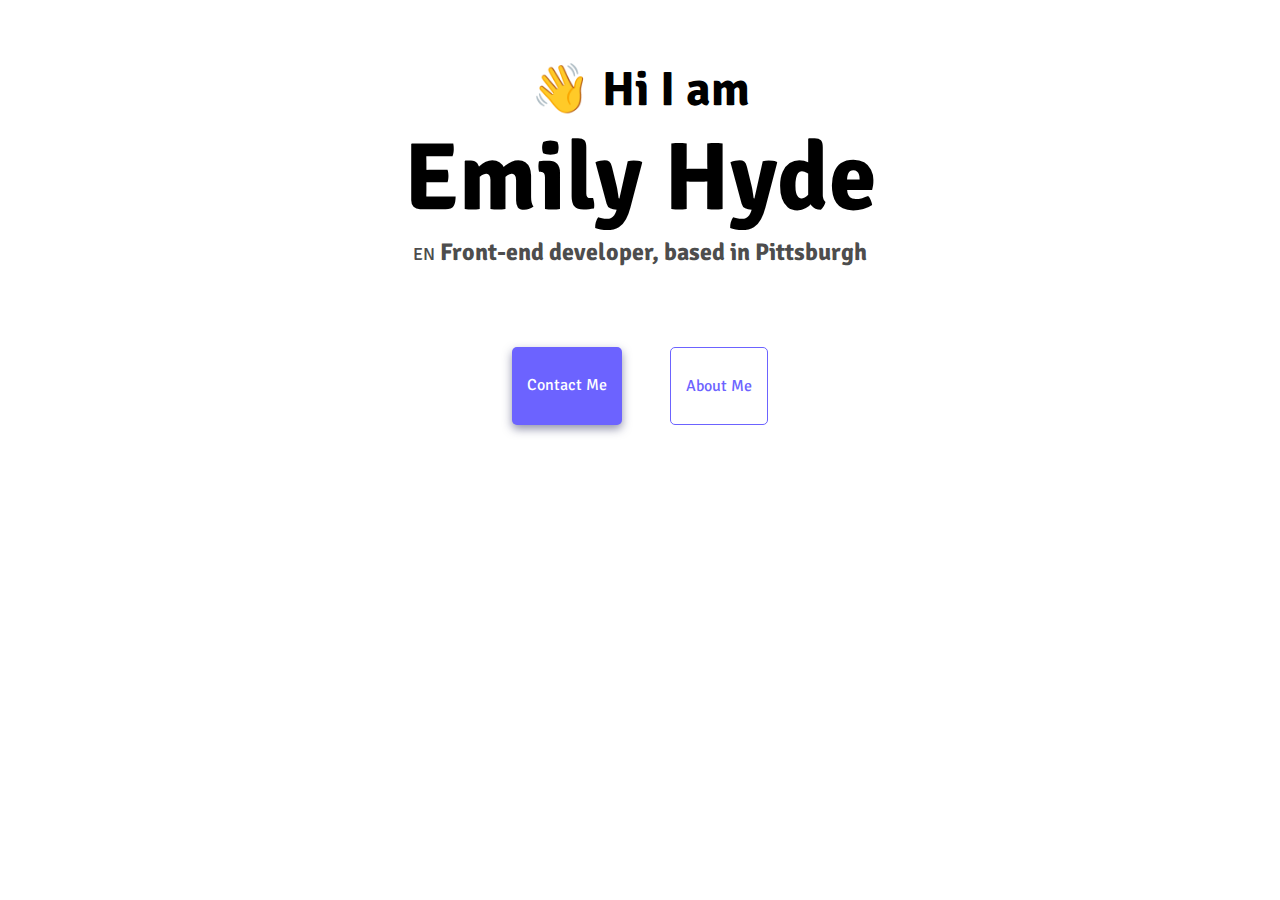
==== index.html @ 21e3d971 "adding initial code to project repository" ====
<!DOCTYPE html>
<html lang="en">
  <head>
    <meta charset="UTF-8" />
    <meta http-equiv="X-UA-Compatible" content="IE=edge" />
    <meta name="viewport" content="width=device-width, initial-scale=1.0" />
    <link rel="preconnect" href="https://fonts.googleapis.com" />
    <link rel="preconnect" href="https://fonts.gstatic.com" crossorigin />
    <link
      href="https://fonts.googleapis.com/css2?family=Signika:wght@400;500;600&display=swap"
      rel="stylesheet"
    />
    <link rel="stylesheet" href="src/style.css" />
    <title>SheCodes Responsive</title>
  </head>
  <body>
    <h2>👋 Hi I am</h2>
    <h1>Emily Hyde</h1>
    <h3>
      <small style="font-size: 1.1rem">EN</small>
      <strong>Front-end developer, based in Pittsburgh</strong>
    </h3>

    <div class="buttons">
      <a href="about.html#email-address" class="btn contact-me" role="button"
        >Contact Me</a
      >
      <a href="about.html" class="btn about-me" role="button">About Me</a>
    </div>

    <script src="src/index.js"></script>
  </body>
</html>
---- src/style.css ----
:root {
  --brand-primary: rgb(108, 99, 255);
  --font-secondary: #4d4d4d;
  --btn-font-color: rgb(255, 255, 255);
  --brand-secondary: #f5f2fe;
  --font-family: "Signika", sans-serif;
  --box-shadow: 0px 4px 10px 0 rgba(37, 39, 89, 0.5);
}
body {
  font-family: var(--font-family);
  max-width: 800px;
  margin: 60px auto;
}

h1,
h2,
h3 {
  text-align: center;
  margin: 0;
}
h1 {
  font-size: 96px;
}
h2 {
  font-size: 48px;
}

h3 {
  font-size: 24px;
  color: var(--font-secondary);
  font-weight: 500;
}

.buttons {
  display: flex;
  justify-content: center;
  text-align: center;
  margin: 5em auto;
  white-space: normal;
}

.about-me,
.contact-me {
  margin: 0 24px;
  text-decoration: none;
  padding: 28px 15px;
  border-radius: 5px;
}

.about-me {
  border: 1px solid var(--brand-primary);
  color: var(--brand-primary);
}
.contact-me {
  background-color: var(--brand-primary);
  box-shadow: var(--box-shadow);
  color: var(--btn-font-color);
}

/*About Page specific styling*/

.container-about {
  margin-top: 6%;
}

.home-link-div {
  margin-bottom: 15px;
}

.home-link {
  color: var(--brand-primary);
  display: flex;
  justify-content: center;
}

.home-link:visited {
  color: var(--brand-primary);
  opacity: 0.6;
}
.about-me-header {
  font-size: 6rem;
  margin-top: 40px;
}
.about-subtitle {
  font-size: 1.5em;
}

.info {
  display: flex;
  justify-content: center;
  line-height: 1.5;
}

.info-left,
.info-right {
  margin: 30px 10px;
  padding: 18px 20px;
  border-radius: 10px;
  background-color: var(--brand-secondary);
  max-width: 350px;
  font-size: 1.2em;
  text-align: center;
}

@media only screen and (max-width: 400px) {
  .info-left,
  .info-right {
    font-size: 14px;
  }
  .info {
    display: grid;
  }
}

.contact-area {
  font-size: 3em;
}
.email {
  color: var(--brand-primary);
  font-size: 1.7em;
  text-decoration: none;
  display: flex;
  justify-content: center;
}
.email:hover {
  text-decoration: underline;
  font-weight: 500;
}
.email:focus {
  outline: none;
}
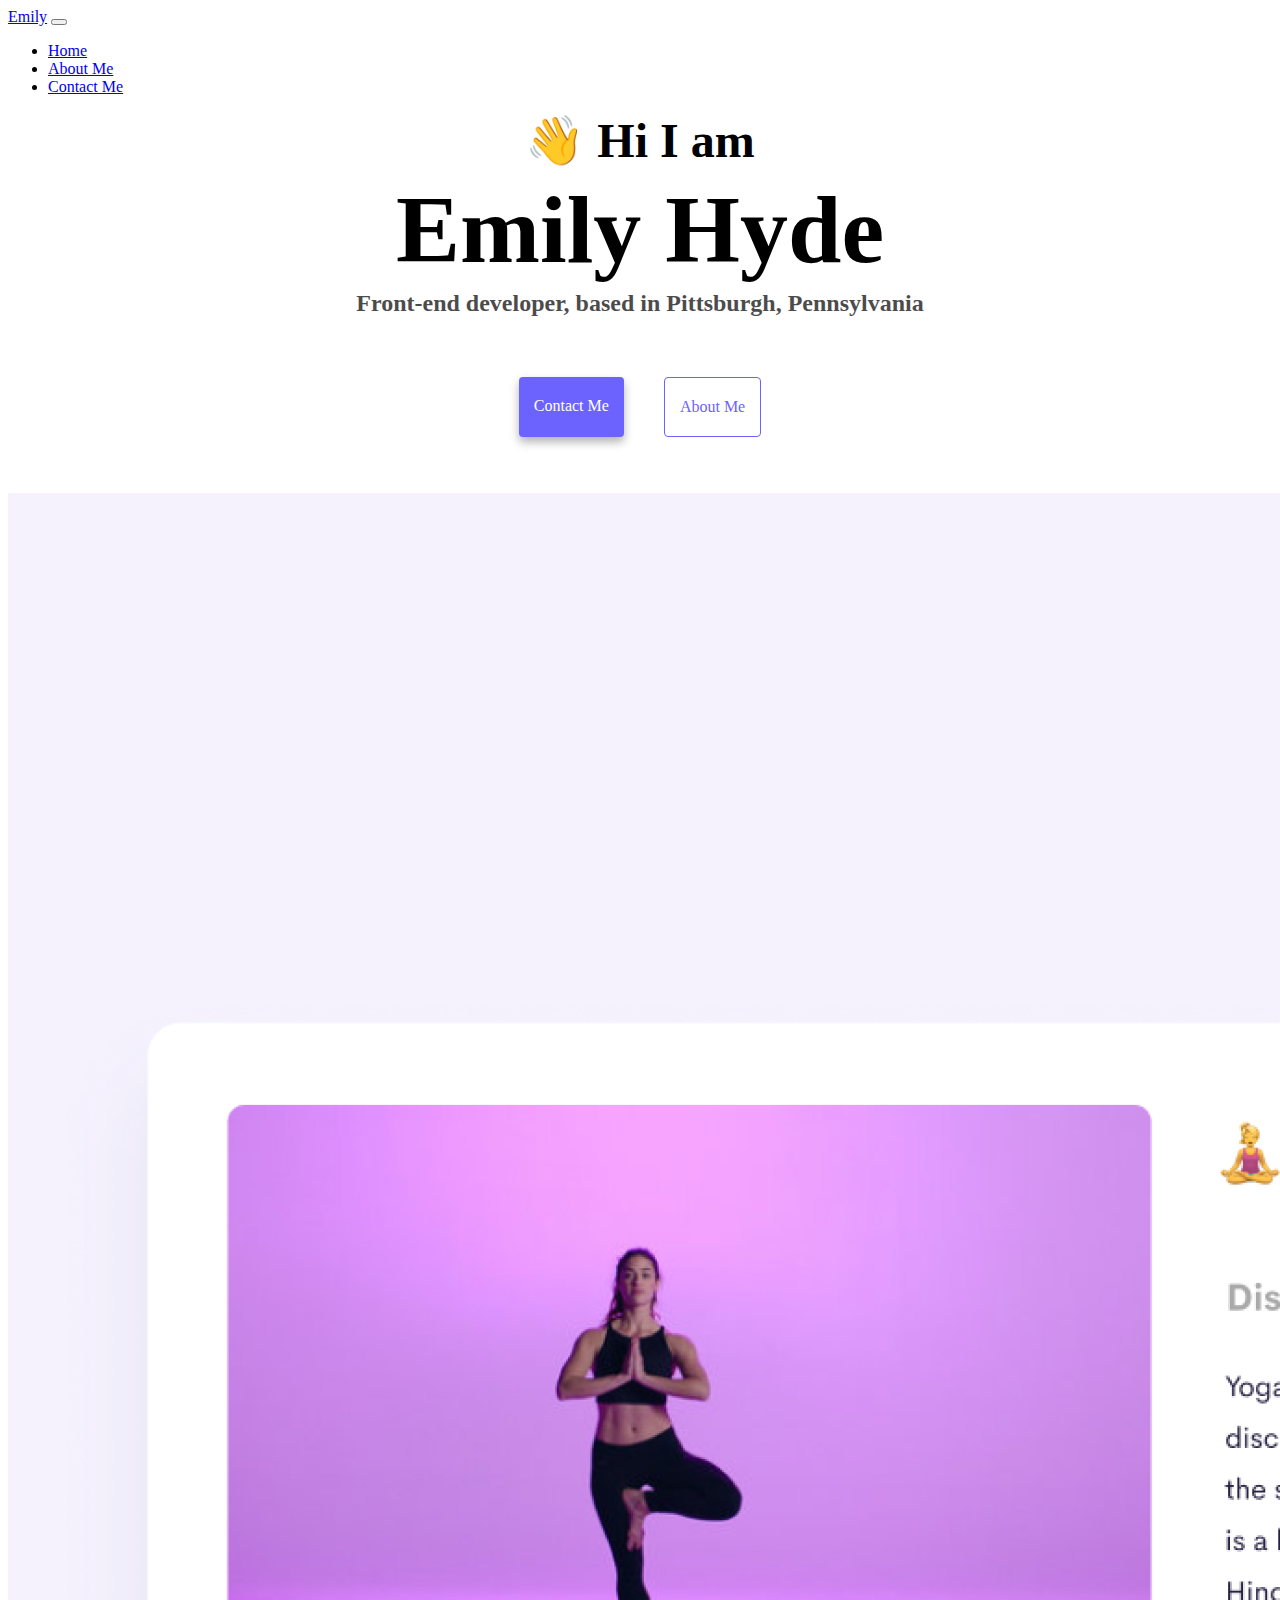
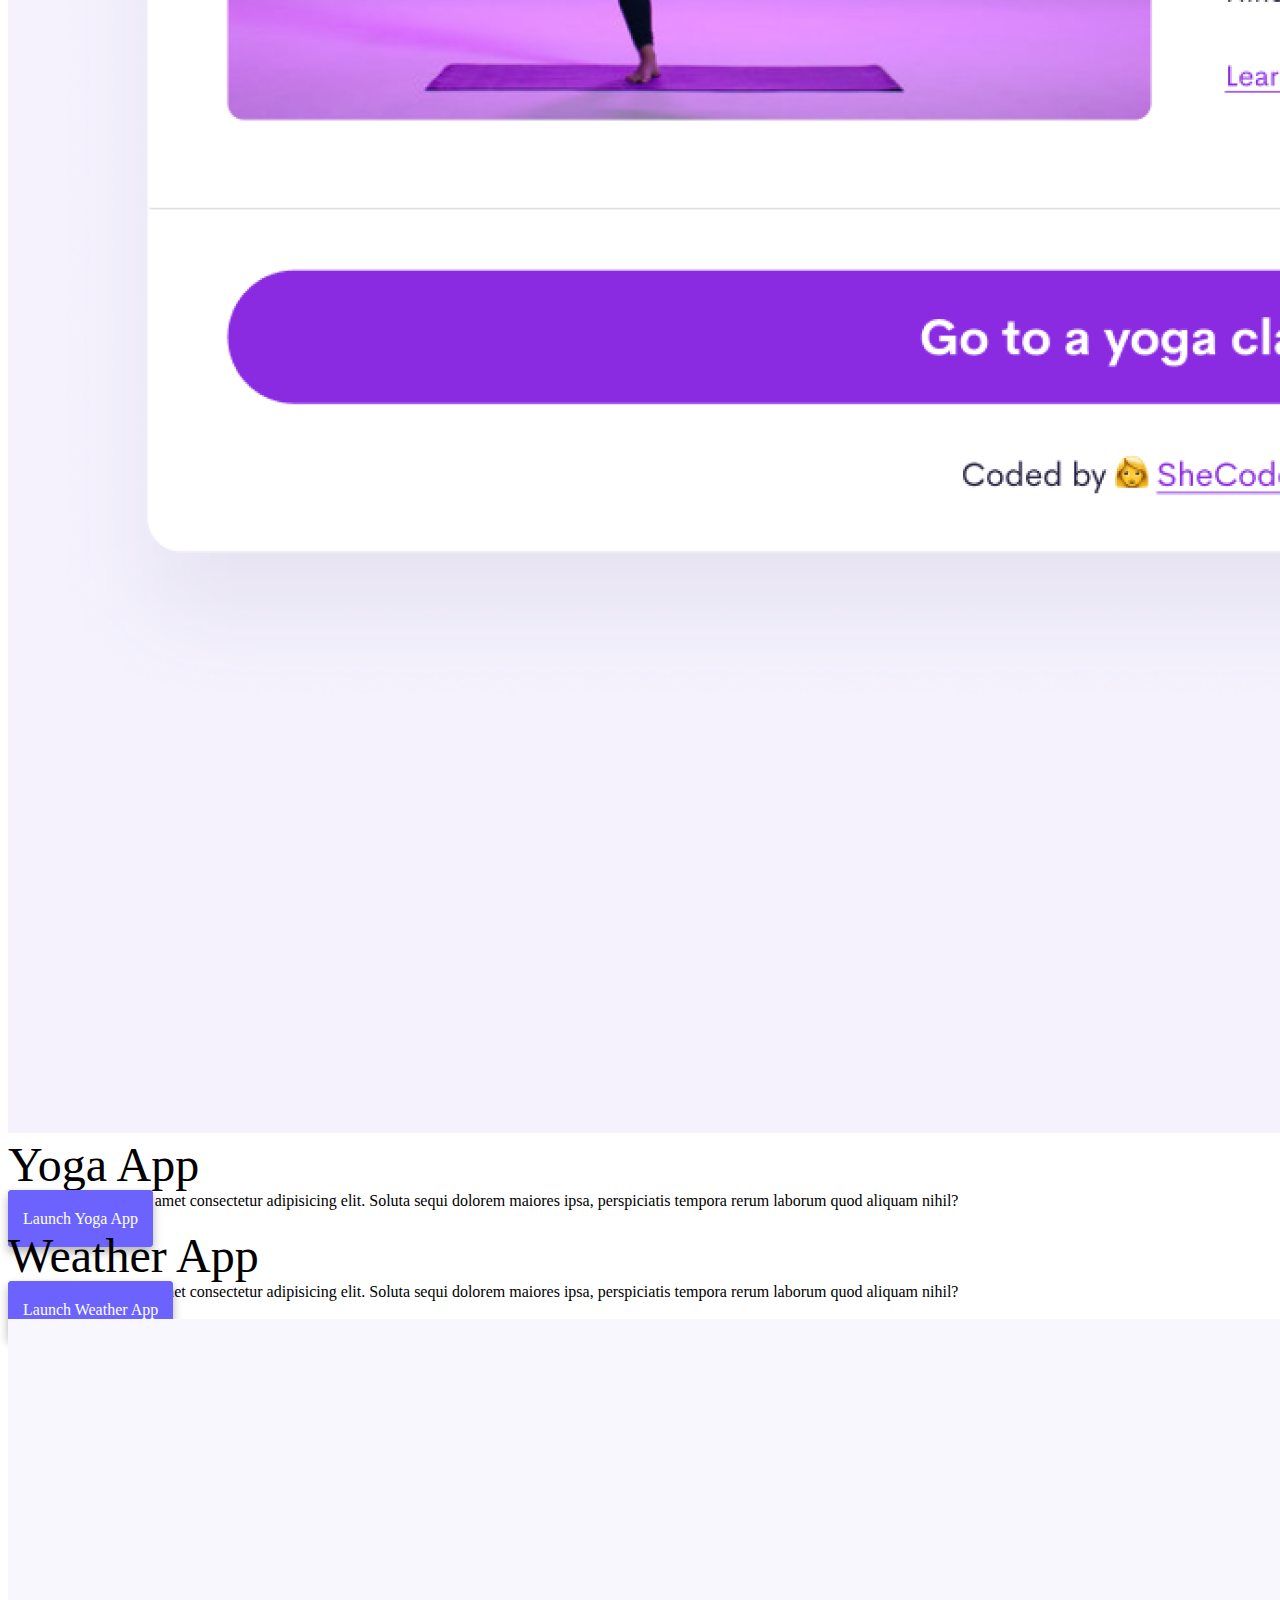
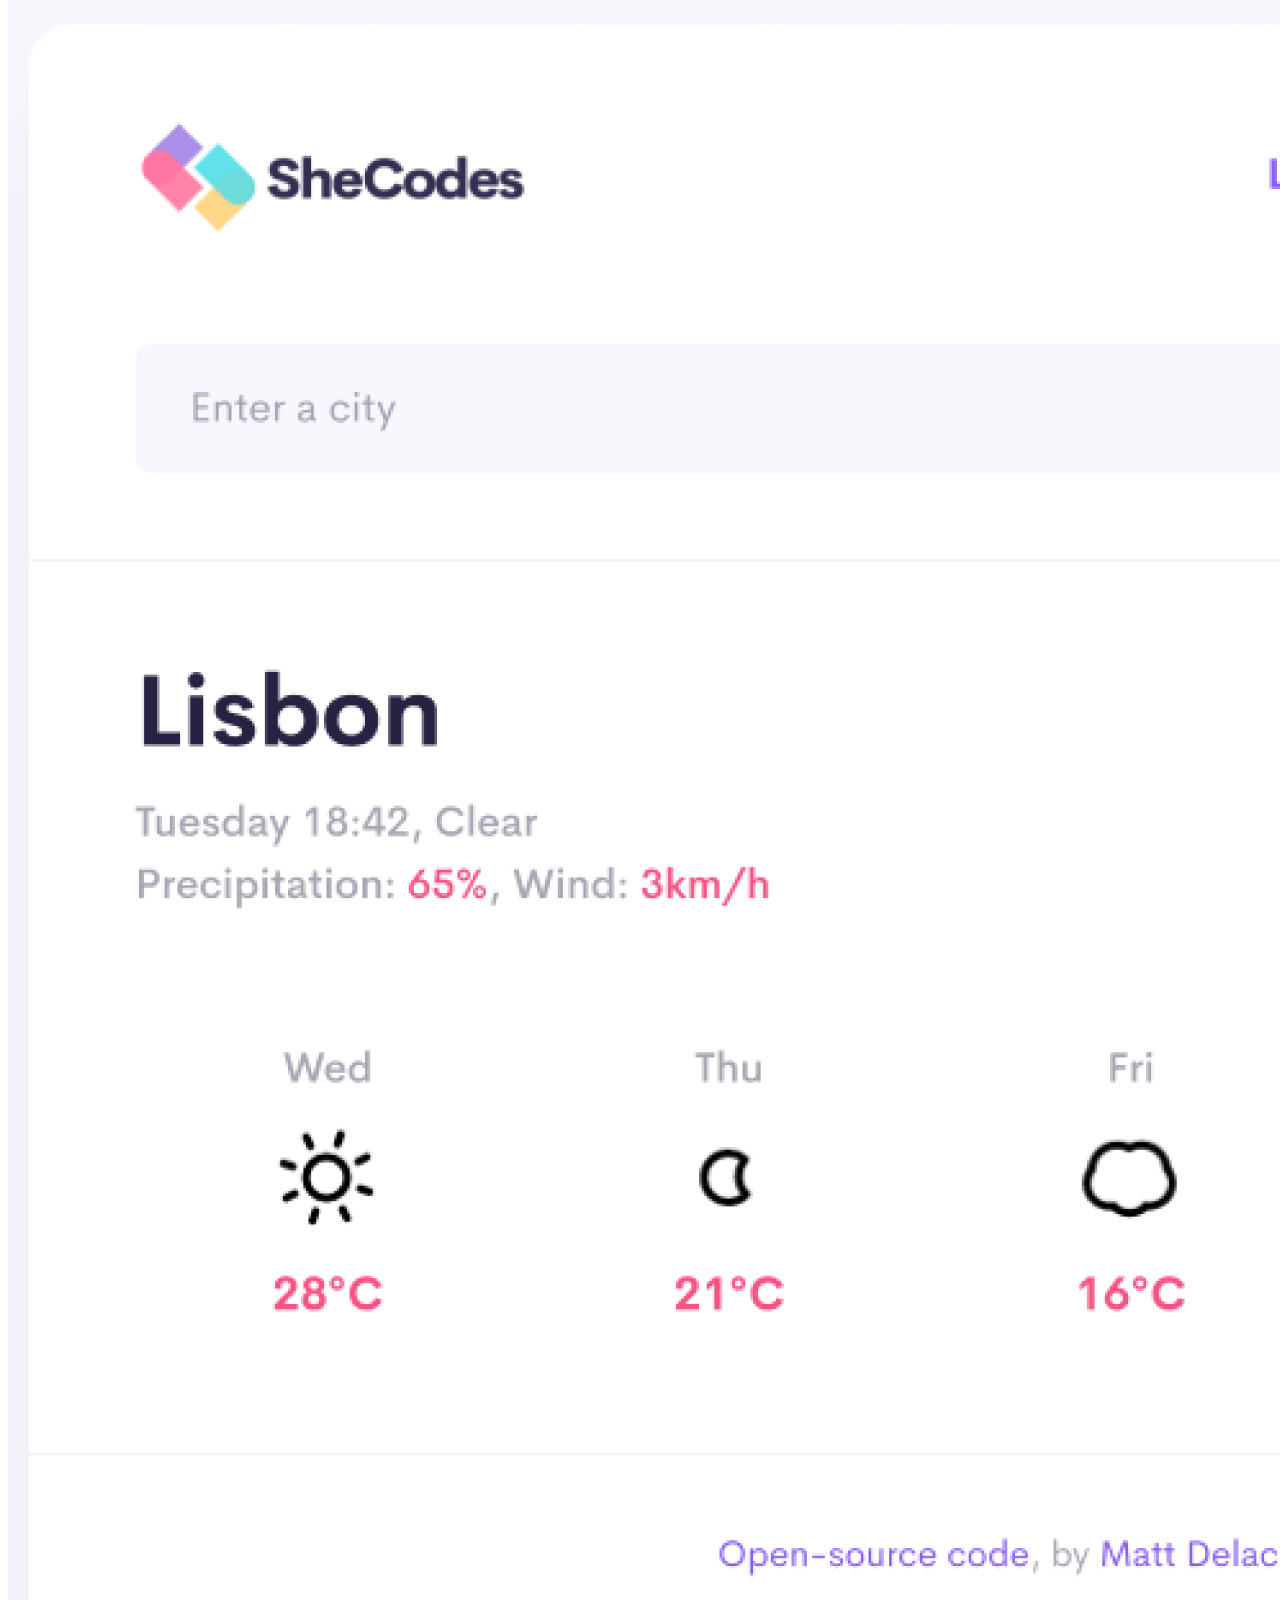
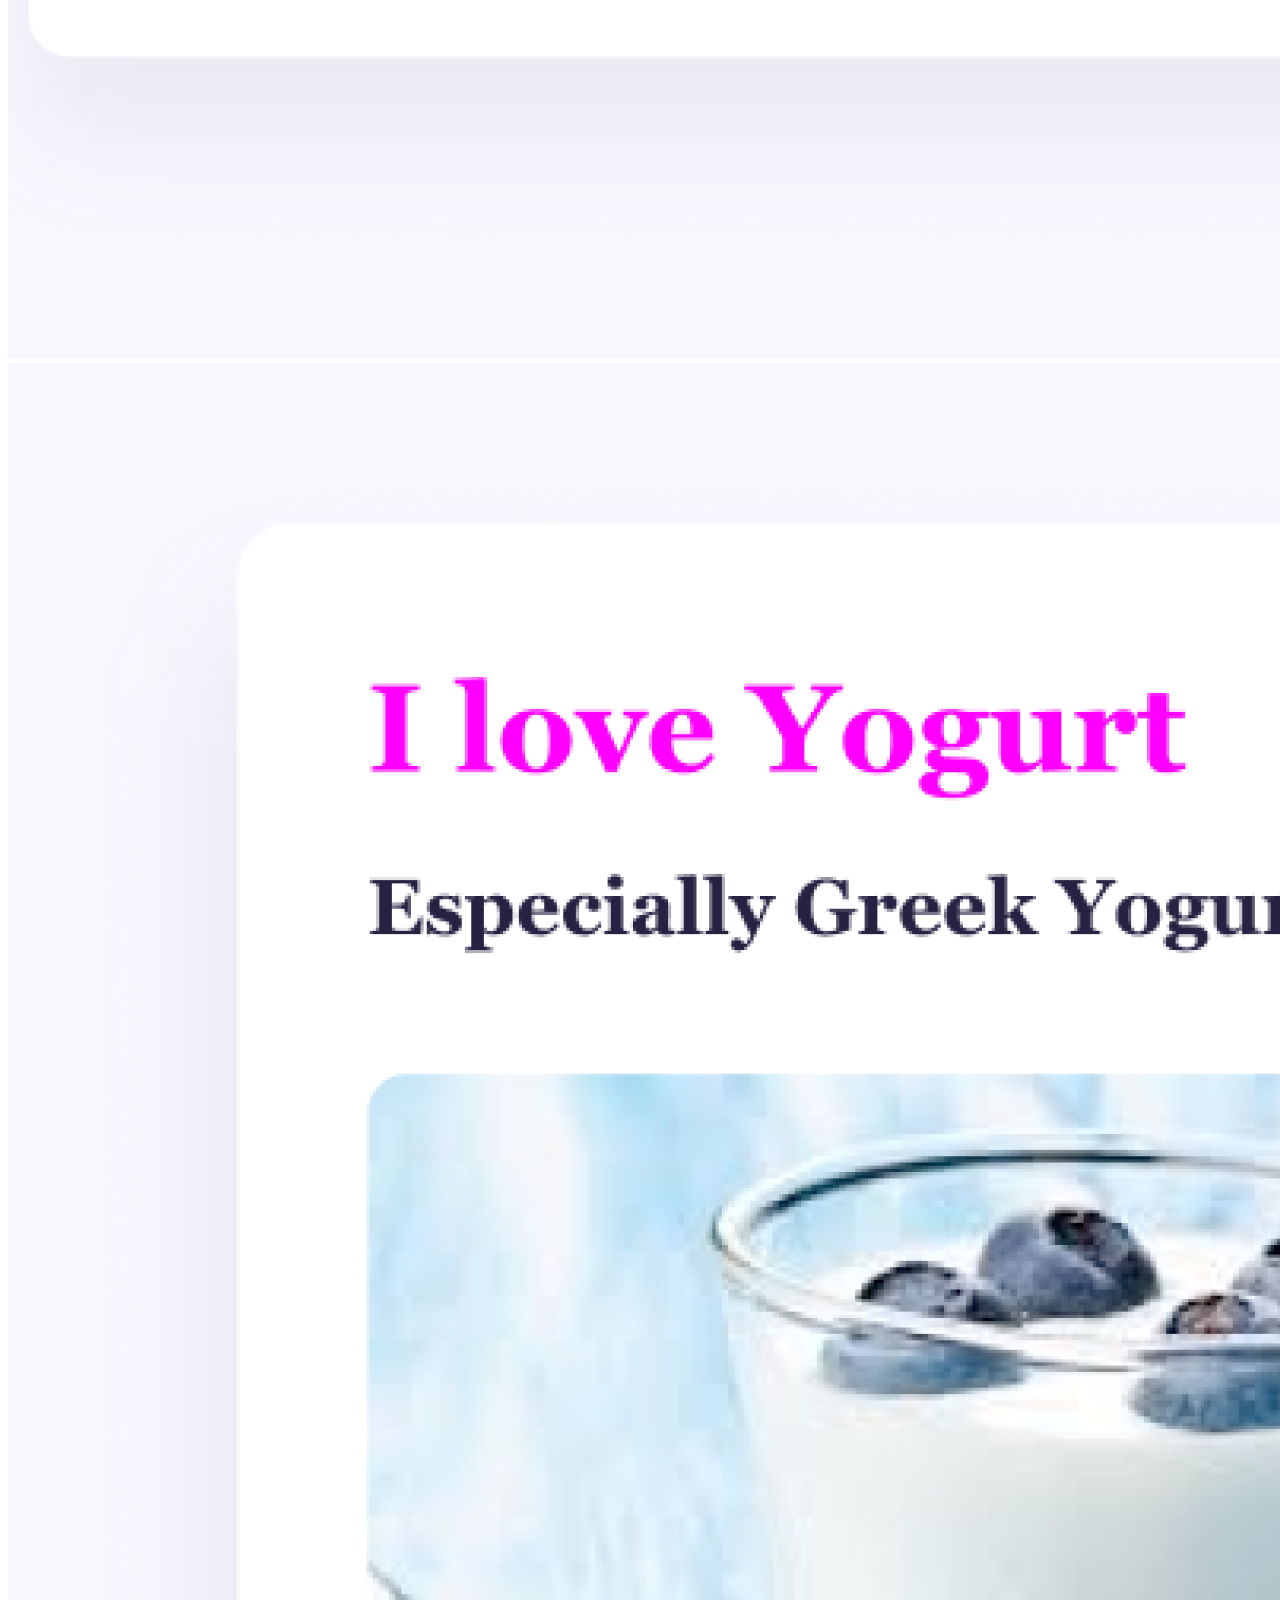
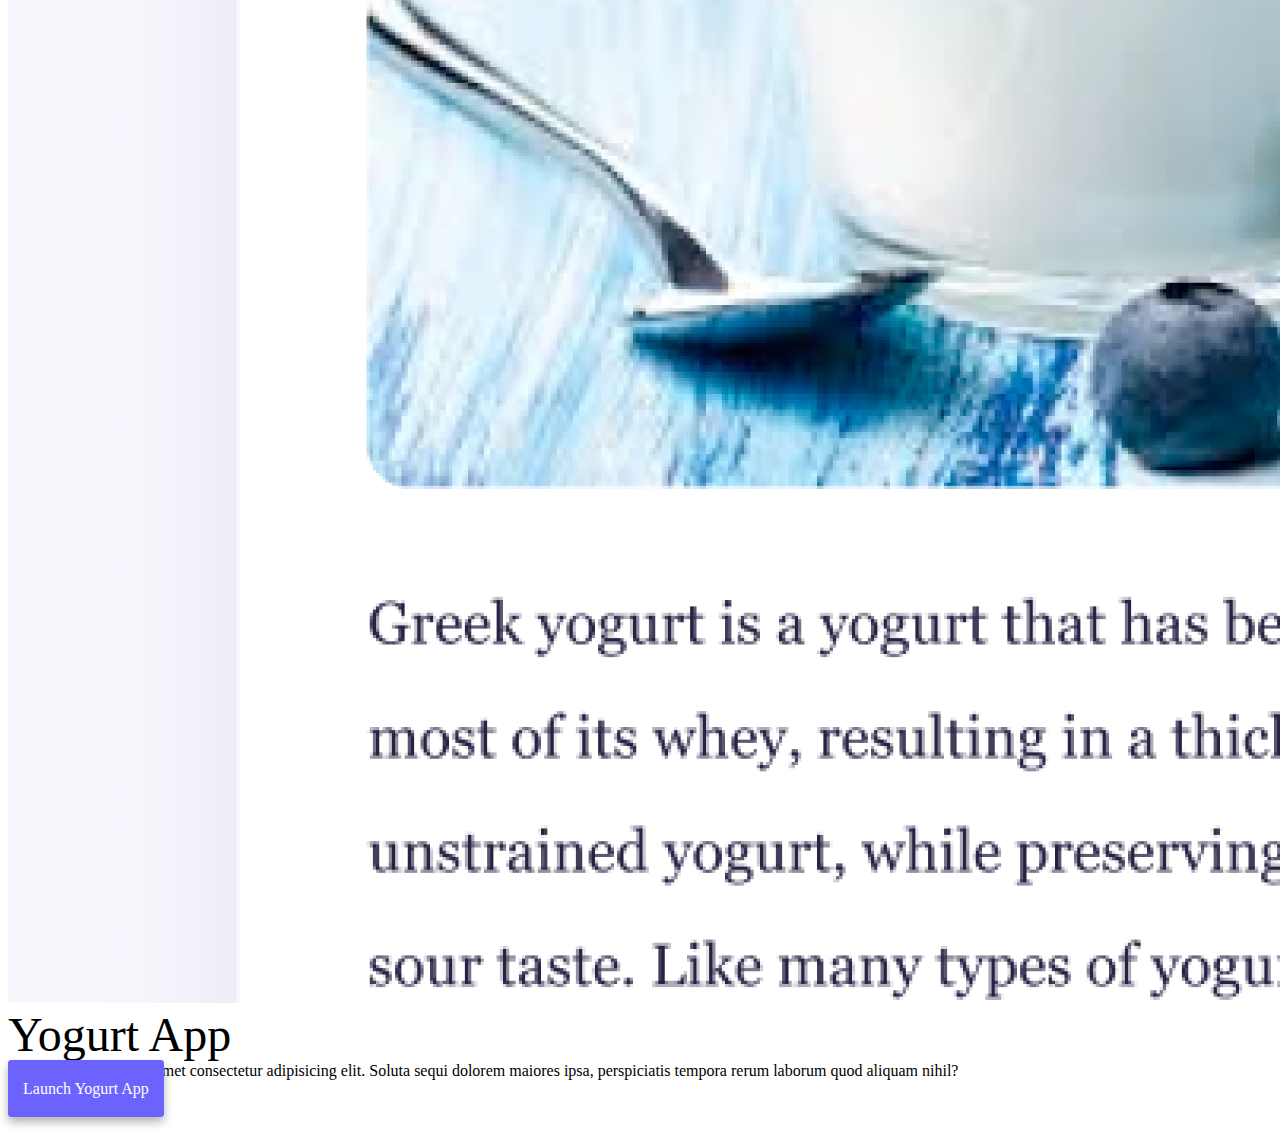
==== commit 451e4229: "Adjusted to reflect most recent work" ====
--- a/index.html
+++ b/index.html
@@ -4,30 +4,116 @@
     <meta charset="UTF-8" />
     <meta http-equiv="X-UA-Compatible" content="IE=edge" />
     <meta name="viewport" content="width=device-width, initial-scale=1.0" />
-    <link rel="preconnect" href="https://fonts.googleapis.com" />
-    <link rel="preconnect" href="https://fonts.gstatic.com" crossorigin />
+    <title>Emily Hyde</title>
+    <link rel="stylesheet" href="/src/style.css" />
     <link
-      href="https://fonts.googleapis.com/css2?family=Signika:wght@400;500;600&display=swap"
+      href="https://cdn.jsdelivr.net/npm/bootstrap@5.0.2/dist/css/bootstrap.min.css"
       rel="stylesheet"
+      integrity="sha384-EVSTQN3/azprG1Anm3QDgpJLIm9Nao0Yz1ztcQTwFspd3yD65VohhpuuCOmLASjC"
+      crossorigin="anonymous"
     />
-    <link rel="stylesheet" href="src/style.css" />
-    <title>SheCodes Responsive</title>
+    <script
+      src="https://cdn.jsdelivr.net/npm/bootstrap@5.0.2/dist/js/bootstrap.bundle.min.js"
+      integrity="sha384-MrcW6ZMFYlzcLA8Nl+NtUVF0sA7MsXsP1UyJoMp4YLEuNSfAP+JcXn/tWtIaxVXM"
+      crossorigin="anonymous"
+    ></script>
   </head>
   <body>
-    <h2>👋 Hi I am</h2>
-    <h1>Emily Hyde</h1>
-    <h3>
-      <small style="font-size: 1.1rem">EN</small>
-      <strong>Front-end developer, based in Pittsburgh</strong>
-    </h3>
-
-    <div class="buttons">
-      <a href="about.html#email-address" class="btn contact-me" role="button"
-        >Contact Me</a
-      >
-      <a href="about.html" class="btn about-me" role="button">About Me</a>
+    <nav class="navbar navbar-expand-lg navbar-light bg-light">
+      <div class="container-fluid">
+        <a class="navbar-brand" href="/">Emily</a>
+        <button
+          class="navbar-toggler"
+          type="button"
+          data-bs-toggle="collapse"
+          data-bs-target="#navbarSupportedContent"
+          aria-controls="navbarSupportedContent"
+          aria-expanded="false"
+          aria-label="Toggle navigation"
+        >
+          <span class="navbar-toggler-icon"></span>
+        </button>
+        <div class="collapse navbar-collapse" id="navbarSupportedContent">
+          <ul class="navbar-nav me-auto mb-2 mb-lg-0">
+            <li class="nav-item">
+              <a class="nav-link active" aria-current="page" href="/">Home</a>
+            </li>
+            <li class="nav-item">
+              <a class="nav-link" href="/about.html">About Me</a>
+            </li>
+            <li class="nav-item">
+              <a class="nav-link"
+                href="/about.html#contact""
+              >
+                Contact Me
+              </a>
+              
+          
+        </div>
+      </div>
+    </nav>
+    <div class="container-md mt-5">
+      <h2>👋 Hi I am</h2>
+      <h1>Emily Hyde</h1>
+      <h3> Front-end developer, based in Pittsburgh, Pennsylvania</h3>
+      <div class="navigation-links">
+        <a href="/about.html#contact" class="contact-link">Contact me</a>
+        <a href="/about.html" class="about-link">About me</a>
+      </div>
+      <br />
+      <br />
+      <div class="container">
+        <div class="row">
+          <div class="col-sm">
+            <img src="/images/yoga.png" alt="" class="img-fluid text-center" />
+          </div>
+          <div class="col-sm">
+            <div style="font-size: 48px; font-weight: 500;">Yoga App</div>
+            <div>
+              Lorem ipsum dolor sit amet consectetur adipisicing elit. Soluta
+              sequi dolorem maiores ipsa, perspiciatis tempora rerum laborum
+              quod aliquam nihil?
+            </div>
+            <a href="#" class="btn" id="button-style-1">
+              launch yoga app
+            </a>
+          </div>
+        </div>
+        <div class="row mt-5">
+          <div class="col-sm">
+            <div style="font-size: 48px; font-weight: 500;">Weather App</div>
+            <div>
+              Lorem ipsum dolor sit amet consectetur adipisicing elit. Soluta
+              sequi dolorem maiores ipsa, perspiciatis tempora rerum laborum
+              quod aliquam nihil?
+            </div>
+            <a href="#" class="btn" id="button-style-2">
+              launch weather app
+            </a>
+          </div>
+          <div class="col-sm">
+            <img src="/images/weather.png" alt="" class="img-fluid" />
+          </div>
+        </div>
+        <div class="row mt-5">
+          <div class="col-sm">
+            <img src="/images/yogurt.png" alt="" class="img-fluid" />
+          </div>
+          <div class="col-sm m-2">
+            <div style="font-size: 48px; font-weight: 500;">Yogurt App</div>
+            <div>
+              Lorem ipsum dolor sit amet consectetur adipisicing elit. Soluta
+              sequi dolorem maiores ipsa, perspiciatis tempora rerum laborum
+              quod aliquam nihil?
+            </div>
+            <a href="#" class="btn" id="button-style-3">
+              launch yogurt app
+            </a>
+          </div>
+        </div>
+      </div>
+      <br>
+      <br>
     </div>
-
-    <script src="src/index.js"></script>
   </body>
 </html>
--- a/src/style.css
+++ b/src/style.css
@@ -1,131 +1,107 @@
 :root {
-  --brand-primary: rgb(108, 99, 255);
-  --font-secondary: #4d4d4d;
-  --btn-font-color: rgb(255, 255, 255);
-  --brand-secondary: #f5f2fe;
-  --font-family: "Signika", sans-serif;
-  --box-shadow: 0px 4px 10px 0 rgba(37, 39, 89, 0.5);
-}
-body {
-  font-family: var(--font-family);
-  max-width: 800px;
-  margin: 60px auto;
+  --primary-color: #6c63ff;
+  --secondary-color: #f5f2fe;
+  --box-shadow: 0 5px 10px rgba(0, 0, 0, 0.3);
 }
 
-h1,
+.container-md h1,
 h2,
 h3 {
   text-align: center;
-  margin: 0;
+  margin: 5px;
 }
-h1 {
+.container-md h1 {
   font-size: 96px;
 }
-h2 {
+
+.container-md h2 {
   font-size: 48px;
 }
 
-h3 {
+.container-md h3 {
   font-size: 24px;
-  color: var(--font-secondary);
-  font-weight: 500;
+  opacity: 0.7;
 }
 
-.buttons {
-  display: flex;
-  justify-content: center;
+p {
+  padding: 20px;
+  border-radius: 4px;
+  font-size: 18px;
+  line-height: 1.5;
   text-align: center;
-  margin: 5em auto;
-  white-space: normal;
 }
 
-.about-me,
-.contact-me {
-  margin: 0 24px;
-  text-decoration: none;
-  padding: 28px 15px;
-  border-radius: 5px;
-}
-
-.about-me {
-  border: 1px solid var(--brand-primary);
-  color: var(--brand-primary);
-}
-.contact-me {
-  background-color: var(--brand-primary);
-  box-shadow: var(--box-shadow);
-  color: var(--btn-font-color);
-}
-
-/*About Page specific styling*/
-
-.container-about {
-  margin-top: 6%;
-}
-
-.home-link-div {
-  margin-bottom: 15px;
-}
-
-.home-link {
-  color: var(--brand-primary);
+.navigation-links {
   display: flex;
+  margin-top: 40px;
   justify-content: center;
 }
 
-.home-link:visited {
-  color: var(--brand-primary);
-  opacity: 0.6;
-}
-.about-me-header {
-  font-size: 6rem;
-  margin-top: 40px;
-}
-.about-subtitle {
-  font-size: 1.5em;
+.navigation-links a {
+  margin: 20px;
+  border-radius: 4px;
+  padding: 20px 15px;
+  text-decoration: none;
+  text-transform: capitalize;
 }
 
-.info {
+.contact-link {
+  background: var(--primary-color);
+  box-shadow: var(--box-shadow);
+  color: white;
+}
+
+.about-link {
+  color: var(--primary-color);
+  border: 1px solid var(--primary-color);
+}
+
+.homepage-link {
+  color: var(--primary-color);
+  text-align: center;
+  display: block;
+}
+
+.about-paragraphs {
+  display: flex;
+  margin: 30px 0;
+}
+
+.about-paragraphs p {
+  margin: 10px;
+}
+
+.email-link {
   display: flex;
   justify-content: center;
-  line-height: 1.5;
+  color: var(--primary-color);
+  font-size: 28px;
+  text-decoration: none;
 }
 
-.info-left,
-.info-right {
-  margin: 30px 10px;
-  padding: 18px 20px;
-  border-radius: 10px;
-  background-color: var(--brand-secondary);
-  max-width: 350px;
-  font-size: 1.2em;
-  text-align: center;
+.email-link:hover {
+  text-decoration: underline;
 }
 
-@media only screen and (max-width: 400px) {
-  .info-left,
-  .info-right {
-    font-size: 14px;
-  }
-  .info {
-    display: grid;
-  }
+#button-style-1, #button-style-2, #button-style-3 {
+  margin: 20px 0;
+  border-radius: 4px;
+  border: 2px solid var(--primary-color);
+  padding: 18px 13px;
+  text-decoration: none;
+  text-transform: capitalize;
+  background: var(--primary-color);
+  box-shadow: var(--box-shadow);
+  color: white;
+  transition: all 150ms ease-in-out;
 }
 
-.contact-area {
-  font-size: 3em;
+#button-style:hover {
+  color: black;
+  background: none;
+  border: 2px solid var(--primary-color);
 }
-.email {
-  color: var(--brand-primary);
-  font-size: 1.7em;
-  text-decoration: none;
-  display: flex;
-  justify-content: center;
+
+.about-me-h1 {
+  font-size: 91px;
 }
-.email:hover {
-  text-decoration: underline;
-  font-weight: 500;
-}
-.email:focus {
-  outline: none;
-}
